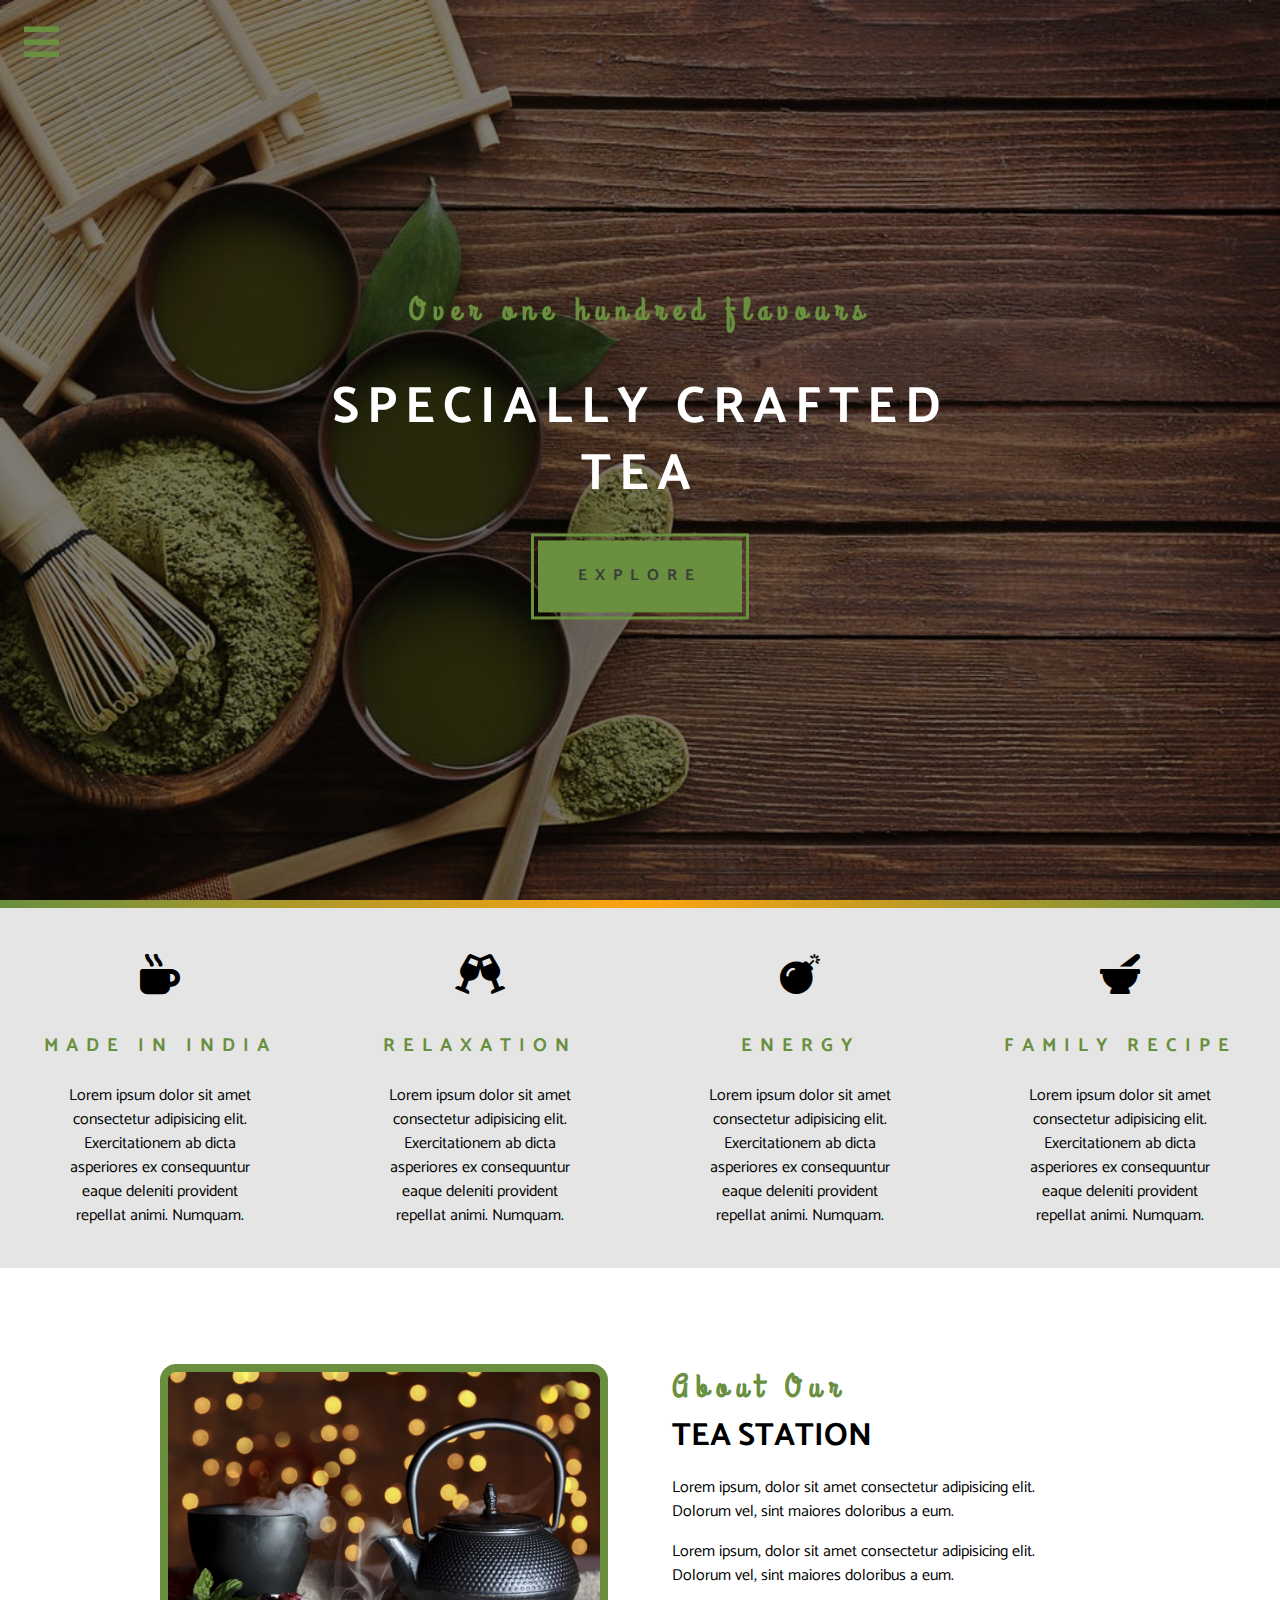
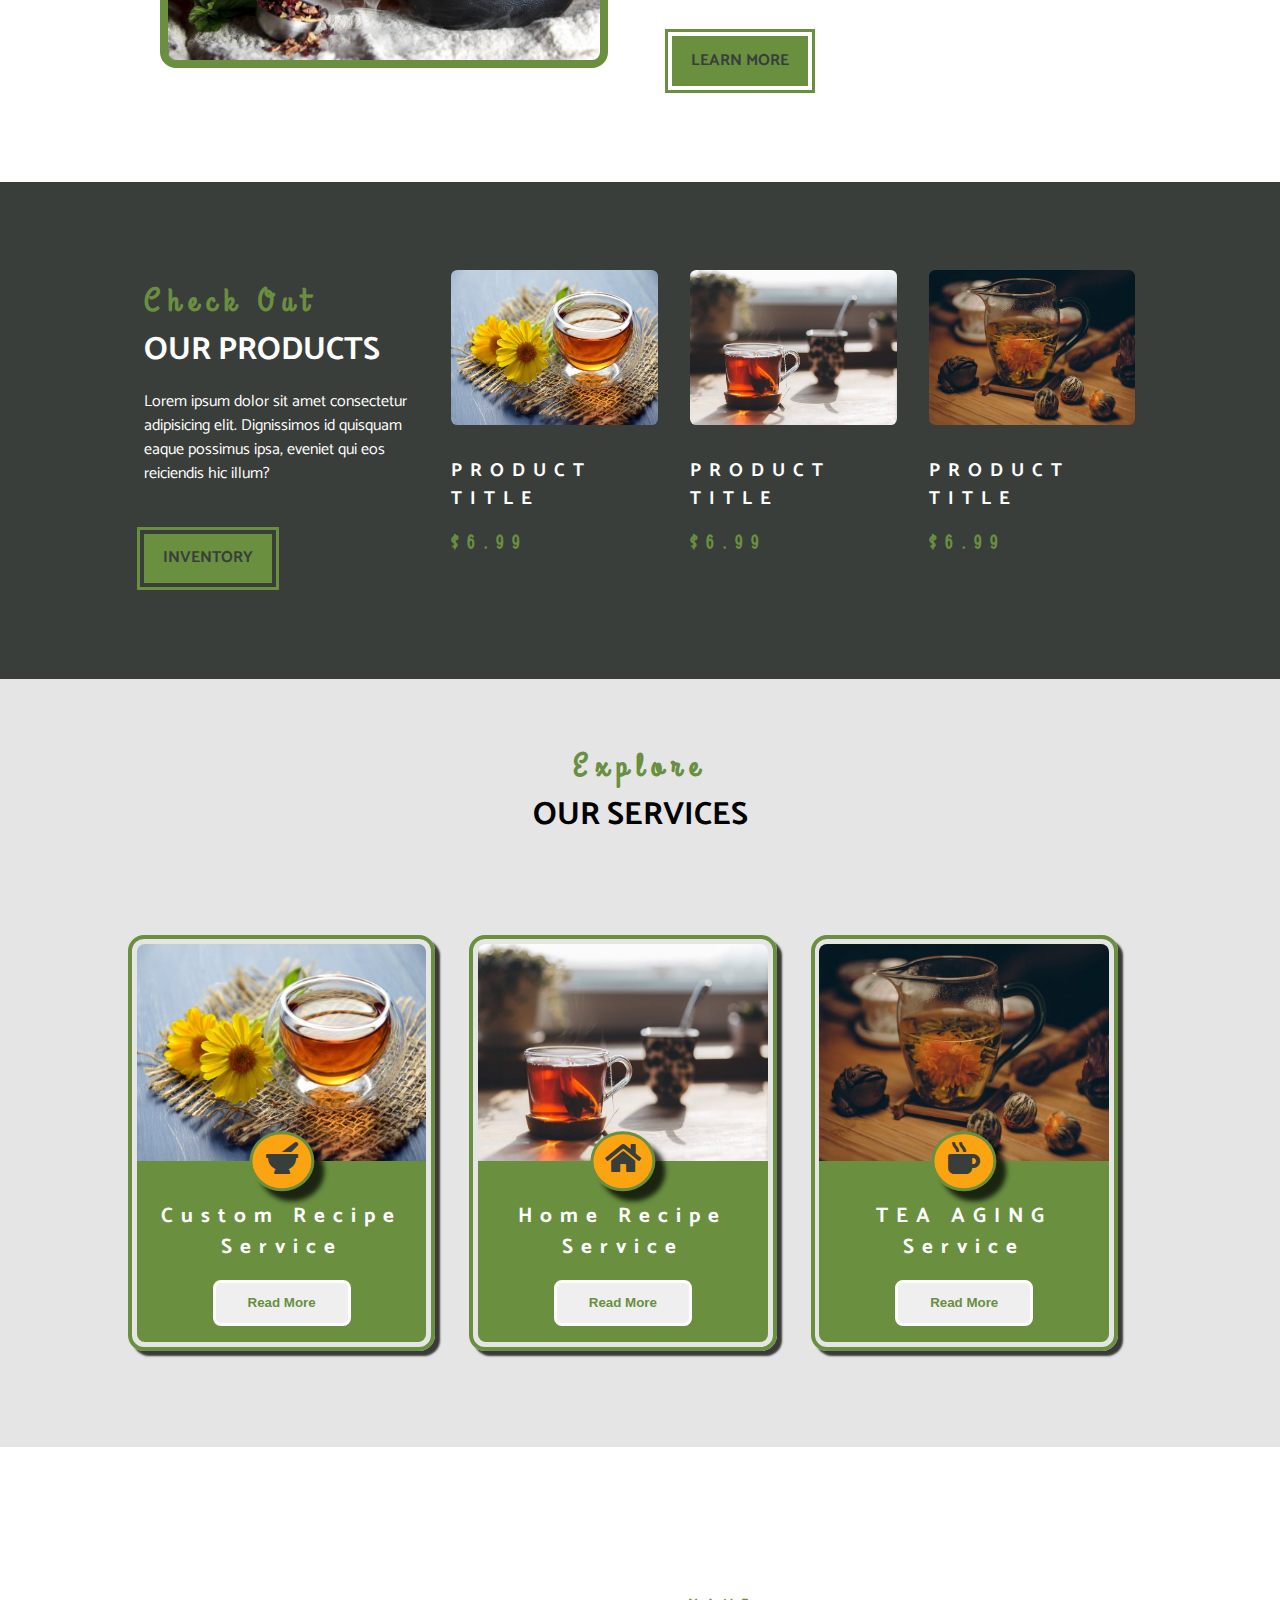
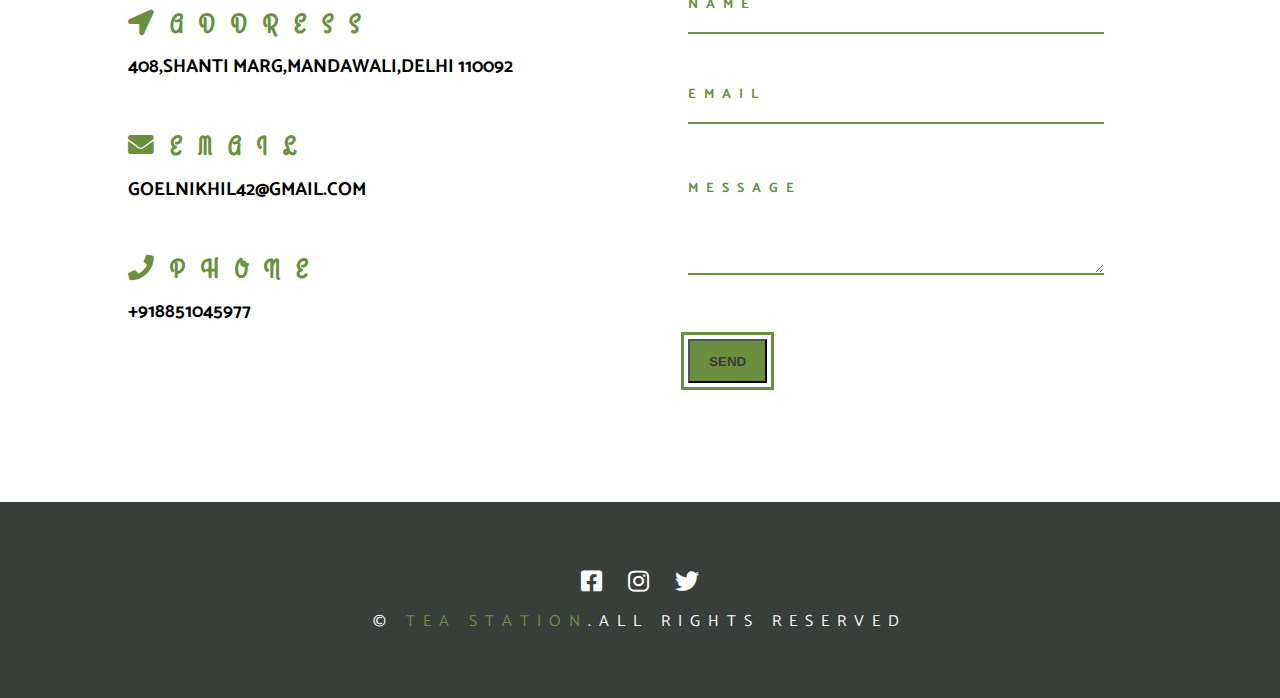
==== HTML/index.html @ 7cb48fd7 "Tea Project" ====
<!DOCTYPE html>
<html lang="en">
  <head>
    <meta charset="UTF-8">
    <meta name="viewport" content="width=device-width, initial-scale=1.0">
    <meta http-equiv="X-UA-Compatible" content="ie=edge">
    <!-- Font-Awesome -->
    <link rel="stylesheet" href="../fontawesome-free-5.12.0-web/css/all.css">
    <!-- Google Font -->
    <link rel="stylesheet" href="../CSS/style.css">
    <title>Document</title>
  </head>
  <body>
    <!-- nav bar -->
    <nav class="navbar" id="navbar">
      <div class="navbar-header">
        <span class="nav-close" id="nav-close"><i class="fas fa-times"></i></span>
      </div>
      <ul class="nav-items">
        <li><a href="index.html" class="nav-link">Home</a></li>
        <li><a href="skills.html" class="nav-link">skills</a></li>
        <li><a href="about.html" class="nav-link">about</a></li>
        <li><a href="products.html" class="nav-link">products</a></li>
      </ul>
    </nav>
    <!-- End OF Navbar -->
    <!-- nav button -->
    <span class="nav-btn" id="nav-btn">
      <i class="fas fa-bars"></i>
    </span>
    <!-- Header -->
    <header class="header">
      <div class="banner">
        <h3 class="banner-subtitle">Over one hundred flavours</h3>
        <h1 class="banner-title">specially crafted tea</h1>
        <a href="skills.html" class="banner-btn">Explore</a>
      </div>
    </header>
    <!-- end of header -->
    <!-- Content Divider -->
    <div class="content-divider"></div>
    <!-- End of Content Divider -->
    <!-- Skills Section -->

    <section class="skills clearfix">
      <!-- Single Skill -->
      <article class="skill">
        <span class="skill-icon"><i class="fas fa-mug-hot"></i></span>
        <h3 class="skill-title">
          Made in India
        </h3>
        <p class="skill-text">
          Lorem ipsum dolor sit amet consectetur adipisicing elit.
          Exercitationem ab
          dicta asperiores ex consequuntur eaque deleniti provident repellat
          animi.
          Numquam.
        </p>
      </article>
      <!-- End OF Skill -->
      <!-- Single Skill -->
      <article class="skill">
        <span class="skill-icon"><i class="fas fa-glass-cheers"></i></span>
        <h3 class="skill-title">
          Relaxation
        </h3>
        <p class="skill-text">
          Lorem ipsum dolor sit amet consectetur adipisicing elit.
          Exercitationem ab
          dicta asperiores ex consequuntur eaque
          deleniti provident repellat animi. Numquam.
        </p>
      </article>
      <!-- End OF Skill -->
      <!-- Single Skill -->
      <article class="skill">
        <span class="skill-icon"><i class="fas fa-bomb"></i></span>
        <h3 class="skill-title">
          Energy
        </h3>
        <p class="skill-text">
          Lorem ipsum dolor sit amet consectetur adipisicing elit.
          Exercitationem ab
          dicta asperiores ex consequuntur eaque
          deleniti provident repellat animi. Numquam.
        </p>
      </article>
      <!-- End OF Skill -->
      <!-- Single Skill -->
      <article class="skill">
        <span class="skill-icon"><i class="fas fa-mortar-pestle"></i></span>
        <h3 class="skill-title">
          Family Recipe
        </h3>
        <p class="skill-text">
          Lorem ipsum dolor sit amet consectetur adipisicing elit.
          Exercitationem ab
          dicta asperiores ex consequuntur eaque
          deleniti provident repellat animi. Numquam.
        </p>
      </article>
    </section>
    <!-- End OF Skill -->
    <!-- About -->
    <section class="about">
      <div class="section-center clearfix">
        <!-- First Column -->
        <article class="about-img">
          <div class="about-img-container">
            <img src="../Images/about-bcg.jpeg" alt="about image"
              class="about-picture">
          </div>
        </article>
        <!-- Second Column -->
        <article>
          <div class="about-info">
            <!-- section title -->
            <h3 class="section-subtitle">about our</h3>
            <h2 class="section-title">tea station</h2>

            <!-- end of section title -->
            <p class="about-text">Lorem ipsum, dolor sit amet consectetur
              adipisicing
              elit. Dolorum vel,
              sint maiores doloribus a eum.</p>
            <p class="about-text">Lorem ipsum, dolor sit amet consectetur
              adipisicing
              elit. Dolorum vel,
              sint maiores doloribus a eum.</p>
            <a href="about.html" class="main-btn">Learn more</a>
          </div>
        </article>
      </div>
    </section>
    <!-- End OF About -->
    <!-- Products  -->
    <section class="products">
      <div class="section-center clearfix">
        <article class="product-info clearfix">
          <!-- section title -->
          <div>
            <h3 class="section-subtitle">check out</h3>
            <h2 class="section-title text-white">our products</h2>
          </div>
          <!-- end of section title -->
          <p class="product-text text-white">
            Lorem ipsum dolor sit amet consectetur adipisicing elit.
            Dignissimos id quisquam eaque possimus ipsa, eveniet qui
            eos reiciendis hic illum?
          </p>
          <a href="products.html" class="main-btn">inventory</a>
        </article>
        <!-- Products Inventory -->
        <article class="product-inventory clearfix">
          <!-- single product -->
          <article class="product">
            <img src="../Images/product-1.jpeg" alt="product"
              class="product-img">
            <h3 class="product-title">product title</h3>
            <h3 class="product-price">
              $6.99
            </h3>
          </article>
          <!--End OF  single product -->
          <!-- single product -->
          <article class="product">
            <img src="../Images/product-2.jpeg" alt="product"
              class="product-img">
            <h3 class="product-title">product title</h3>
            <h3 class="product-price">
              $6.99
            </h3>
          </article>
          <!--End OF  single product -->
          <!-- single product -->
          <article class="product">
            <img src="../Images/product-3.jpeg" alt="product"
              class="product-img">
            <h3 class="product-title">product title</h3>
            <h3 class="product-price">
              $6.99
            </h3>
          </article>
          <!--End OF  single product -->
        </article>
      </div>
      <!--  -->
    </section>
    <!--End Of Products  -->
    <!-- Services -->
    <section class="services">
      <!-- section title -->
      <div class="services-title text-center">
        <h3 class="section-subtitle">Explore</h3>
        <h2 class="section-title">our services</h2>
      </div>
      <div class="section-center clearfix">
        <!-- single Card -->
        <article class="service-card">
          <!-- image container -->
          <div class="service-img-container">
            <!-- img -->
            <img src="../Images/product-1.jpeg"class="service-img" alt="single
              service">
            <!-- service icon -->
            <span class="service-icon"><i class="fas fa-mortar-pestle fa-fw"></i></span> 
          </div>
          <!-- service info --> 
          <div class="service-info">
            <h4>custom recipe</h4>
            <h4>service</h4>
            <button type="button" class="service-btn">
              read more
            </button>
          </div>
          <!-- service info -->
        </article>
        <!-- End Of single Card -->
        <!-- single Card -->
        <article class="service-card">
          <!-- image container -->
          <div class="service-img-container">
            <!-- img -->
            <img src="../Images/product-2.jpeg" class="service-img" alt="single
                      service">
            <!-- service icon -->
            <span class="service-icon"><i class="fas fa-home fa-fw"></i></span>
          </div>
          <!-- service info -->
          <div class="service-info">
            <h4>home recipe</h4>
            <h4>service</h4>
            <button type="button" class="service-btn">
              read more
            </button>
          </div>
          <!-- service info -->
        </article>
        <!-- End Of single Card -->
        <!-- single Card -->
        <article class="service-card">
          <!-- image container -->
          <div class="service-img-container">
            <!-- img -->
            <img src="../Images/product-3.jpeg" class="service-img" alt="single
                      service">
            <!-- service icon -->
            <span class="service-icon"><i class="fas fa-mug-hot fa-fw"></i></span>
          </div>
          <!-- service info -->
          <div class="service-info">
            <h4>TEA aGING</h4>
            <h4>service</h4>
            <button type="button" class="service-btn">
              read more
            </button>
          </div>
          <!-- service info -->
        </article>
        <!-- End Of single Card -->
      </div>
      <!-- end of section title -->
    </section>
    <!-- End Of Services -->
    <!-- Contact -->
    <section class="contact">
      <div class="section-center clearfix">
        <!-- contact info -->
        <article class="contact-info">
          <!-- contact item -->
          <div class="contact-item">
            <h3 class="contact-title"><span class="contact-icon"><i class="fas
                  fa-location-arrow"></i></span>Address</h3>
            <h3 class="contact-text">
              408,Shanti Marg,Mandawali,Delhi 110092
            </h3>
          </div>
          <!-- end of contact item -->
          <!-- contact item -->
          <div class="contact-item">
            <h3 class="contact-title"><span class="contact-icon"><i class="fas
                  fa-envelope"></i></span>email</h3>
            <h3 class="contact-text">
              goelnikhil42@gmail.com
            </h3>
          </div>
          <!-- end of contact item -->
          <!-- contact item -->
          <div class="contact-item">
            <h3 class="contact-title"><span class="contact-icon"><i class="fas
                  fa-phone"></i></span>phone</h3>
            <h3 class="contact-text">
              +918851045977
            </h3>
          </div>
          <!-- end of contact item -->

        </article>

        <!-- contact info -->
        <!-- contact form -->
        <article class="contact-form">
          <form action="https://formspree.io/xayonrwv" method="POST"
            class="form-group">
            <!-- field -->

            <input type="text" name="name" placeholder="Name" id="name"
              class="form-control">
            <!-- end field -->
            <!-- field -->

            <input type="email" name="email" placeholder="Email" id="email"
              class="form-control">
            <!-- end field -->
            <!-- field -->

            <textarea class="form-control" name="Message" rows="5"
              placeholder="message"></textarea>
            <!-- end field -->
            <button type="submit" class="main-btn">Send</button>

          </form>
        </article>
        <!-- end of contact form -->
      </div>

    </section>
    <!-- End OF Contact -->
    <!-- Footer -->
    <footer class="footer">
      <div class="section-center clearfix">
        <div class="social-icons">
          <!-- social-icon -->
          <a href="#" class="social-icon"><i class="fab fa-facebook-square"></i></a>
          <!-- end of social icon -->
          <!-- social-icon -->
          <a href="#" class="social-icon"><i class="fab fa-instagram"></i></a>
          <!-- end of social icon -->
          <!-- social-icon -->
          <a href="#" class="social-icon"><i class="fab fa-twitter"></i></a>
          <!-- end of social icon -->
        </div>
        <p class="footer-text">
          &copy; <span class="text-primary">tea station</span>.all rights
          reserved
        </p>
      </div>
    </footer>
    <!--End of Footer -->
    <script src="app.js"></script>
  </body>
</html>
---- CSS/style.css ----
@import url("https://fonts.googleapis.com/css?family=Catamaran:400,700|Grand+Hotel&display=swap");
* {
  margin: 0;
  padding: 0;
  box-sizing: border-box;
}

:root {
  --fonttwo: "Grand Hotel", cursive;
  --primarycolor: #698f3f;
  --secondarycolor: #fca311;
  --maindark: #3a3e3b;
  --mainwhite: #fff;
  --maingrey: #e5e5e5;
  --maintransition: all 0.3s ease-in-out;
  --letterspacing: 0.5rem;
  --margin: 2rem;
}

body {
  font-family: "Catamaran", sans-serif;
  line-height: 1.5;
}

/* helper/utility classes */

.text-center {
  text-align: center;
}

/* Clearfix */

.clearfix::after, .clearfix::before {
  content: "";
  clear: both;
  display: table;
}

/* globals */

.section-center {
  padding: 4rem 0;
  width: 80vw;
  max-width: 1167px;
  margin: 0 auto;
}

.section-subtitle {
  font-size: 2rem;
  font-family: var(--fonttwo);
  letter-spacing: var(--letterspacing);
  color: var(--primarycolor);
  text-transform: capitalize;
}

.section-title {
  text-transform: uppercase;
  font-size: 2rem;
}

/* navbar */

.navbar {
  position: fixed;
  top: 0;
  left: 0;
  right: 0;
  bottom: 0;
  z-index: 2;
  background-color: var(--maingrey);
  padding-top: 1rem;
  padding-left: 2rem;
  transition: var(--maintransition);
  /* transform */
  transform: translateX(-100%);
}

.showNav {
  transform: translateX(0);
}

.nav-close {
  font-size: 2rem;
  cursor: pointer;
}

.nav-items {
  list-style-type: none;
}

.nav-link {
  color: var(--primarycolor);
  font-size: 2rem;
  display: block;
  transition: var(--maintransition);
  text-transform: uppercase;
}

.nav-link:hover {
  color: var(--maindark);
  padding-left: 0.5rem;
}

@media screen and (min-width:768px) {
  .navbar {
    width: 30vw;
    max-width: 20rem;
  }
}

/* navbar */

/* navbar end */

/* nav-button */

.nav-btn {
  position: fixed;
  z-index: 1;
  font-size: 2.5rem;
  color: var(--primarycolor);
  margin: 1rem 1.5rem;
  animation: bounce 2s ease-in-out infinite;
  cursor: pointer;
}

@keyframes bounce {
  0% {
    transform: scale(1);
  }
  50% {
    transform: scale(1.5);
  }
  100% {
    transform: scale(1);
  }
}

/* end Of nav-button */

a {
  text-decoration: none;
}

.text-align {
  text-align: center;
}

.text-white {
  color: var(--mainwhite);
}

.text-primary {
  color: var(--primarycolor);
}

/* header */

.header {
  min-height: 100vh;
  background: linear-gradient(rgba(0, 0, 0, 0.5), rgba(0, 0, 0, 0.5)), url("../Images/main-bcg.jpeg") center/cover no-repeat fixed;
  position: relative;
}

.banner {
  position: absolute;
  top: 50%;
  left: 50%;
  text-align: center;
  transform: translate(-50%, -50%);
  letter-spacing: var(--letterspacing);
}

.banner-subtitle {
  font-size: 2rem;
  font-family: var(--fonttwo);
  color: var(--primarycolor);
  animation: slidefromright 4s ease-in-out 1;
}

.banner-title {
  font-size: 3.2rem;
  text-transform: uppercase;
  color: var(--mainwhite);
  margin-top: 2.5rem;
  line-height: 1.3;
  /* animation */
  animation: slidefromleft 5s ease-in-out 1;
}

.main-btn, .banner-btn {
  display: inline-block;
  text-transform: uppercase;
  background-color: var(--primarycolor);
  color: var(--maindark);
  padding: 0.8rem 1.2rem;
  font-weight: bolder;
  outline: 0.2rem solid var(--primarycolor);
  outline-offset: 4px;
  cursor: pointer;
  margin-top: 2rem;
  transition: var(--maintransition);
}

.main-btn:hover, .banner-btn:hover {
  color: var(--mainwhite);
  opacity: 0.7;
}

.banner-btn {
  padding: 1.5rem 2.5rem;
  animation: show 5s ease-in-out 1;
}

/* end of header */

/* animation */

@keyframes show {
  0% {
    transform: scale(2);
    opacity: 0;
  }
  100% {
    transform: scale(1);
    opacity: 1;
  }
}

@keyframes slidefromright {
  0% {
    transform: translateX(1000px);
  }
  50% {
    transform: translateX(-200px);
  }
  75% {
    transform: translateX(50px);
  }
  100% {
    transform: translateX(0px);
  }
}

@keyframes slidefromleft {
  0% {
    transform: translateX(-1000px);
  }
  50% {
    transform: translateX(200px);
  }
  75% {
    transform: translateX(-50px);
  }
  100% {
    transform: translateX(0px);
  }
}

/* end of animation */

/* content divider */

.content-divider {
  height: 0.5rem;
  background: linear-gradient( to left, var(--primarycolor), var(--secondarycolor), var(--primarycolor));
}

/* end of content divider */

/* Skills */

.skills {
  background: var(--maingrey);
}

.skill {
  padding: 2.5rem 0;
  text-align: center;
  transition: var(--maintransition);
}

.skill-icon {
  font-size: 2.5rem;
  display: inline-block;
  margin-bottom: 1.5rem;
  transition: var(--maintransition);
}

.skill-title {
  letter-spacing: var(--letterspacing);
  text-transform: uppercase;
  color: var(--primarycolor);
  transition: var(--maintransition);
  margin-bottom: 1.5rem;
}

.skill-text {
  text-align: center;
  max-width: 13rem;
  margin: 0 auto;
}

.skill:hover {
  background: var(--primarycolor);
}

.skill:hover .skill-title {
  color: var(--mainwhite);
}

.skill:hover .skill-icon {
  transform: translateY(-5px);
}

@media Screen and (min-width: 576px) {
  .skill {
    float: left;
    width: 50%;
  }
}

@media Screen and (min-width: 1200px) {
  .skill {
    width: 25%;
  }
}

/* End Of Skills */

/* About */

.section-center {
  padding: 4rem 0;
  width: 80vw;
  max-width: 1167px;
  margin: 0 auto;
}

.about-img, .about-info {
  padding: 2rem 0;
}

.about-img-container {
  background: var(--primarycolor);
  border: 0.5rem solid var(--primarycolor);
  border-radius: 1rem;
  /* overflow */
  overflow: hidden;
}

.about-picture {
  width: 100%;
  display: block;
  transition: var(--maintransition);
}

.about-img-container:hover .about-picture {
  opacity: 0.5;
  transform: scale(1.2);
}

.about-text {
  margin: 1rem 0;
  max-width: 26rem;
}

@media Screen and (min-width: 992px) {
  .about-img, .about-info {
    float: left;
    width: 50%;
    padding: 2rem;
  }
}

/* End About */

/* Products */

.products {
  background: var(--maindark);
}

.products-info, .products-inventory {
  padding: 2rem 0;
}

.product-text {
  margin: 1rem 0;
  max-width: 26rem;
}

.product-img {
  width: 100%;
  display: block;
  border-radius: 0.4rem;
  margin-bottom: 2rem;
}

.product {
  padding: 2rem 0;
}

.product-title {
  color: var(--mainwhite);
  text-transform: uppercase;
  letter-spacing: var(--letterspacing);
  margin-bottom: 1rem;
}

.product-price {
  color: var(--primarycolor);
  letter-spacing: var(--letterspacing);
  font-family: var(--fonttwo);
}

@media Screen and (min-width: 768px) {
  .product {
    float: left;
    width: 50%;
    padding: 2rem 1rem;
  }
  .product-info {
    padding: 2rem 1rem;
  }
}

@media Screen and (min-width: 992px) {
  .product {
    float: left;
    width: 33.3%;
    padding: 2rem 1rem;
  }
  .product-info {
    padding: 2rem 1rem;
  }
}

@media Screen and (min-width: 1200px) {
  .product-inventory {
    float: left;
    width: 70%;
  }
  .product-info {
    float: left;
    width: 30%;
  }
  .product {
    padding: 1.5rem 1rem 0 1rem;
  }
}

/* End Of Products */

/* service Card */

.services {
  background: var(--maingrey)
}

.service-img {
  width: 100%;
  display: block;
  border-top-left-radius: 0.5rem;
  border-top-right-radius: 0.5rem;
}

.services-title {
  padding-top: 4rem;
}

.service-card {
  border: 0.3rem solid var(--primarycolor);
  border-radius: 1rem;
  padding: 0.3rem;
  margin: 2rem 0;
  /* box shadow styling */
  transition: var(--maintransition);
  -webkit-box-shadow: 5px 5px 2px 0px rgba(0, 0, 0, 0.75);
  -moz-box-shadow: 5px 5px 2px 0px rgba(0, 0, 0, 0.75);
  box-shadow: 5px 5px 2px 0px rgba(0, 0, 0, 0.75);
}

.service-card:hover {
  -webkit-box-shadow: 10px 10px 5px 0px rgba(0, 0, 0, 0.75);
  -moz-box-shadow: 10px 10px 5px 0px rgba(0, 0, 0, 0.75);
  box-shadow: 10px 10px 5px 0px rgba(0, 0, 0, 0.75);
}

.service-info {
  background: var(--primarycolor);
  border-bottom-left-radius: 0.5rem;
  border-bottom-right-radius: 0.5rem;
  text-align: center;
  font-size: 1.3rem;
  letter-spacing: var(--letterspacing);
  color: var(--mainwhite);
  text-transform: capitalize;
  padding: 2.5rem 0 1rem 0;
}

.service-btn {
  display: inline-block;
  text-transform: capitalize;
  color: var(--primarycolor);
  padding: 0.8rem 2rem;
  border: 0.2rem solid var(--mainwhite);
  border-radius: 0.5rem;
  transition: var(--maintransition);
  font-weight: bold;
  cursor: pointer;
  margin-top: 1rem;
}

.service-btn:hover {
  background: transparent;
  color: var(--mainwhite);
}

@media screen and (min-width:768px) {
  .service-card {
    float: left;
    width: 45%;
    /* 100% 90% */
    margin-right: 5%;
  }
}

@media screen and (min-width:992px) {
  .service-card {
    float: left;
    width: 30%;
    /* 100% -90% left 9.9% for the margin */
    margin-right: 3.3333%;
  }
}

.service-img-container {
  position: relative;
}

.service-icon {
  position: absolute;
  bottom: 0;
  left: 50%;
  font-size: 2rem;
  background: var(--secondarycolor);
  padding: 0.2rem 0.6rem;
  border-radius: 50%;
  border: 0.2rem solid var(--primarycolor);
  color: var(--maindark);
  transform: translate(-50%, 50%);
  /* box -shadow */
  -webkit-box-shadow: 10px 10px 5px 0px rgba(0, 0, 0, 0.75);
  -moz-box-shadow: 10px 10px 5px 0px rgba(0, 0, 0, 0.75);
  box-shadow: 10px 10px 5px 0px rgba(0, 0, 0, 0.75);
}

/* service Card */

/* contact */

.contact {
  padding-top: 2rem;
}

.contact-item {
  margin-bottom: 3rem;
}

.contact-title {
  color: var(--primarycolor);
  font-family: var(--fonttwo);
  text-transform: uppercase;
  letter-spacing: calc(var(--letterspacing) * 2);
  font-size: 1.6rem;
  margin-bottom: 0.5rem;
}

.contact-text {
  text-transform: uppercase;
}

.form-control {
  display: block;
  width: 100%;
  border: none;
  border-bottom: 2px solid var(--primarycolor);
  outline: none;
  padding: 1.3rem 0;
  margin: 2rem 0;
  font-size: 0.85rem;
  font-weight: bold;
}

.form-control::placeholder {
  color: var(--primarycolor);
  text-transform: uppercase;
  letter-spacing: var(--letterspacing);
  font-family: "Catamaran", sans-serif;
}

@media screen and (min-width: 992px) {
  .contact-info, .contact-form {
    float: left;
    width: 50%;
    padding: 0 3rem;
  }
  .contact-info {
    padding: 4rem 0;
  }
}

/* End of contact */

/* footer */

.footer {
  background: var(--maindark);
  text-align: center;
}

.social-icons {
  text-align: center;
  margin-bottom: 0.5rem;
}

.social-icon {
  color: var(--mainwhite);
  padding: 0 0.7rem;
  font-size: 1.5rem;
  transition: var(--maintransition);
}

.footer-text {
  text-align: center;
  letter-spacing: var(--letterspacing);
  text-transform: uppercase;
  color: var(--mainwhite);
}

.social-icon:hover {
  color: var(--primarycolor);
}

/*end  footer */
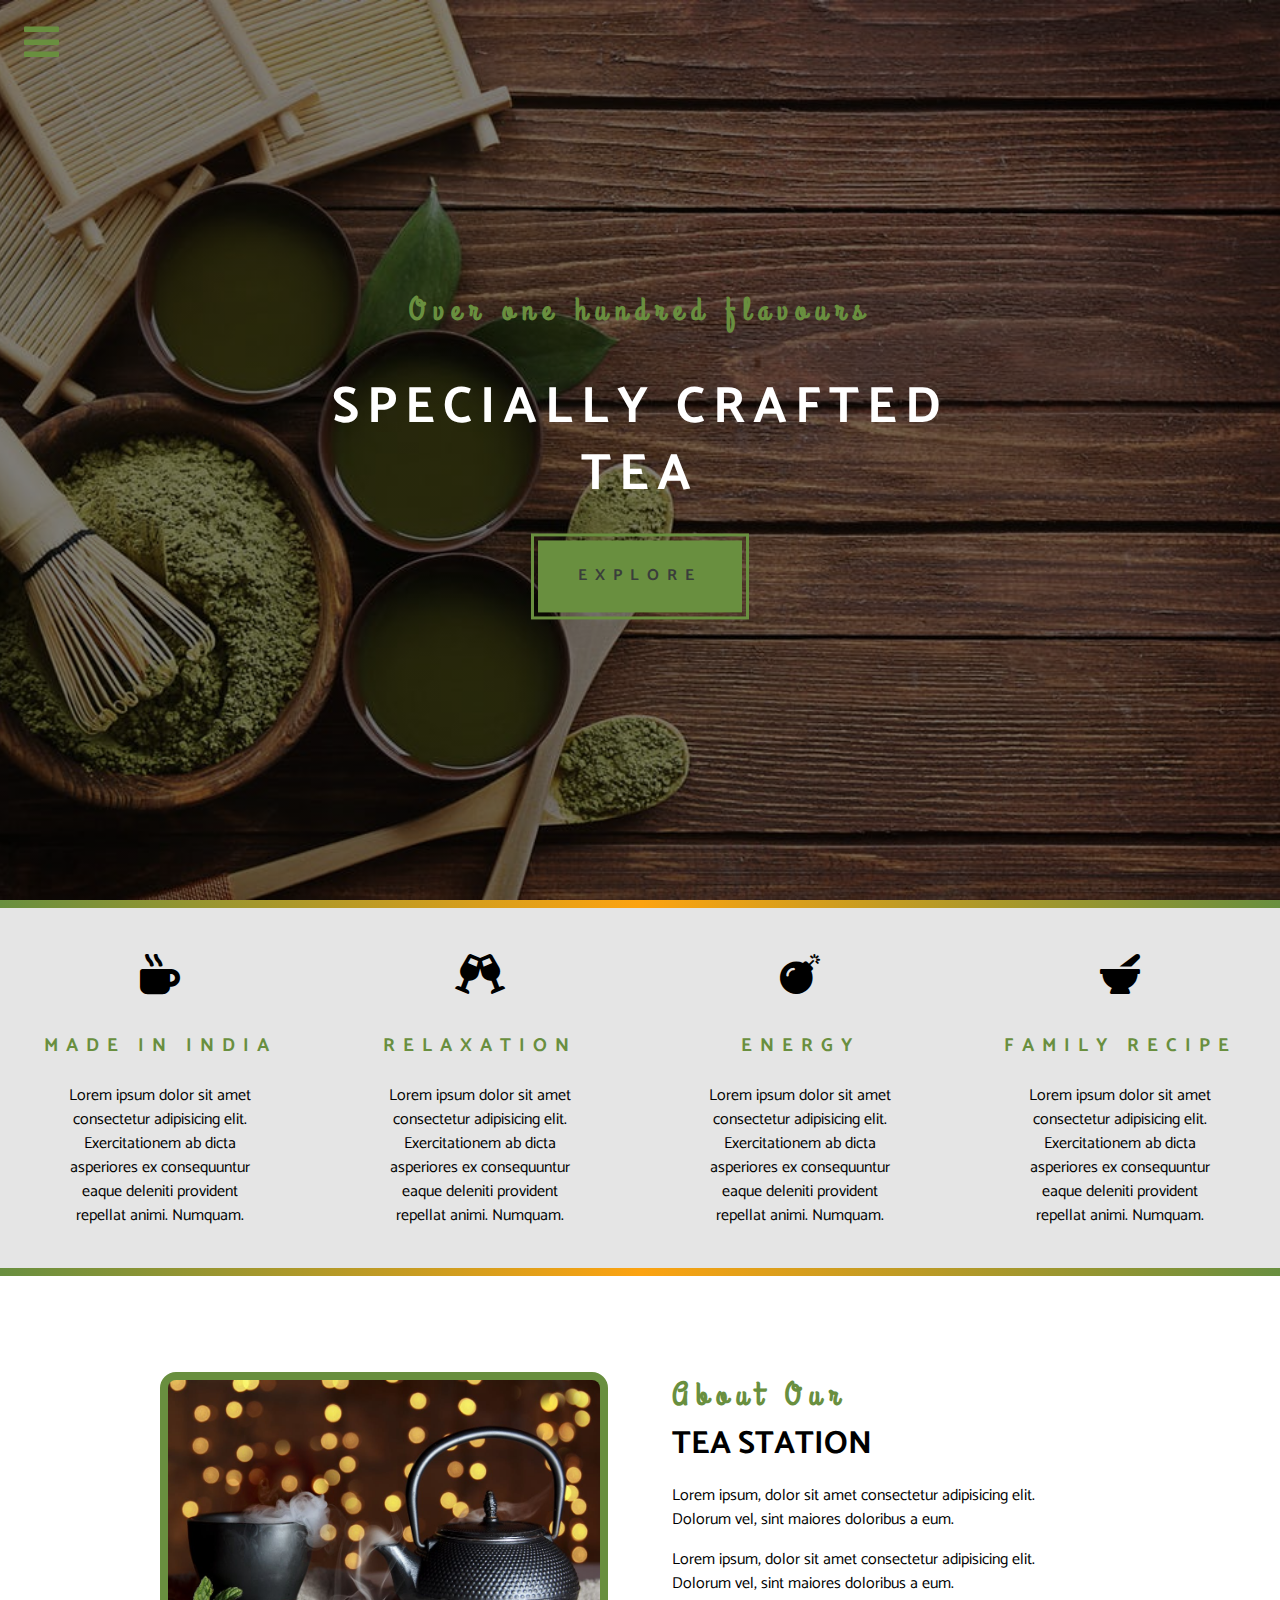
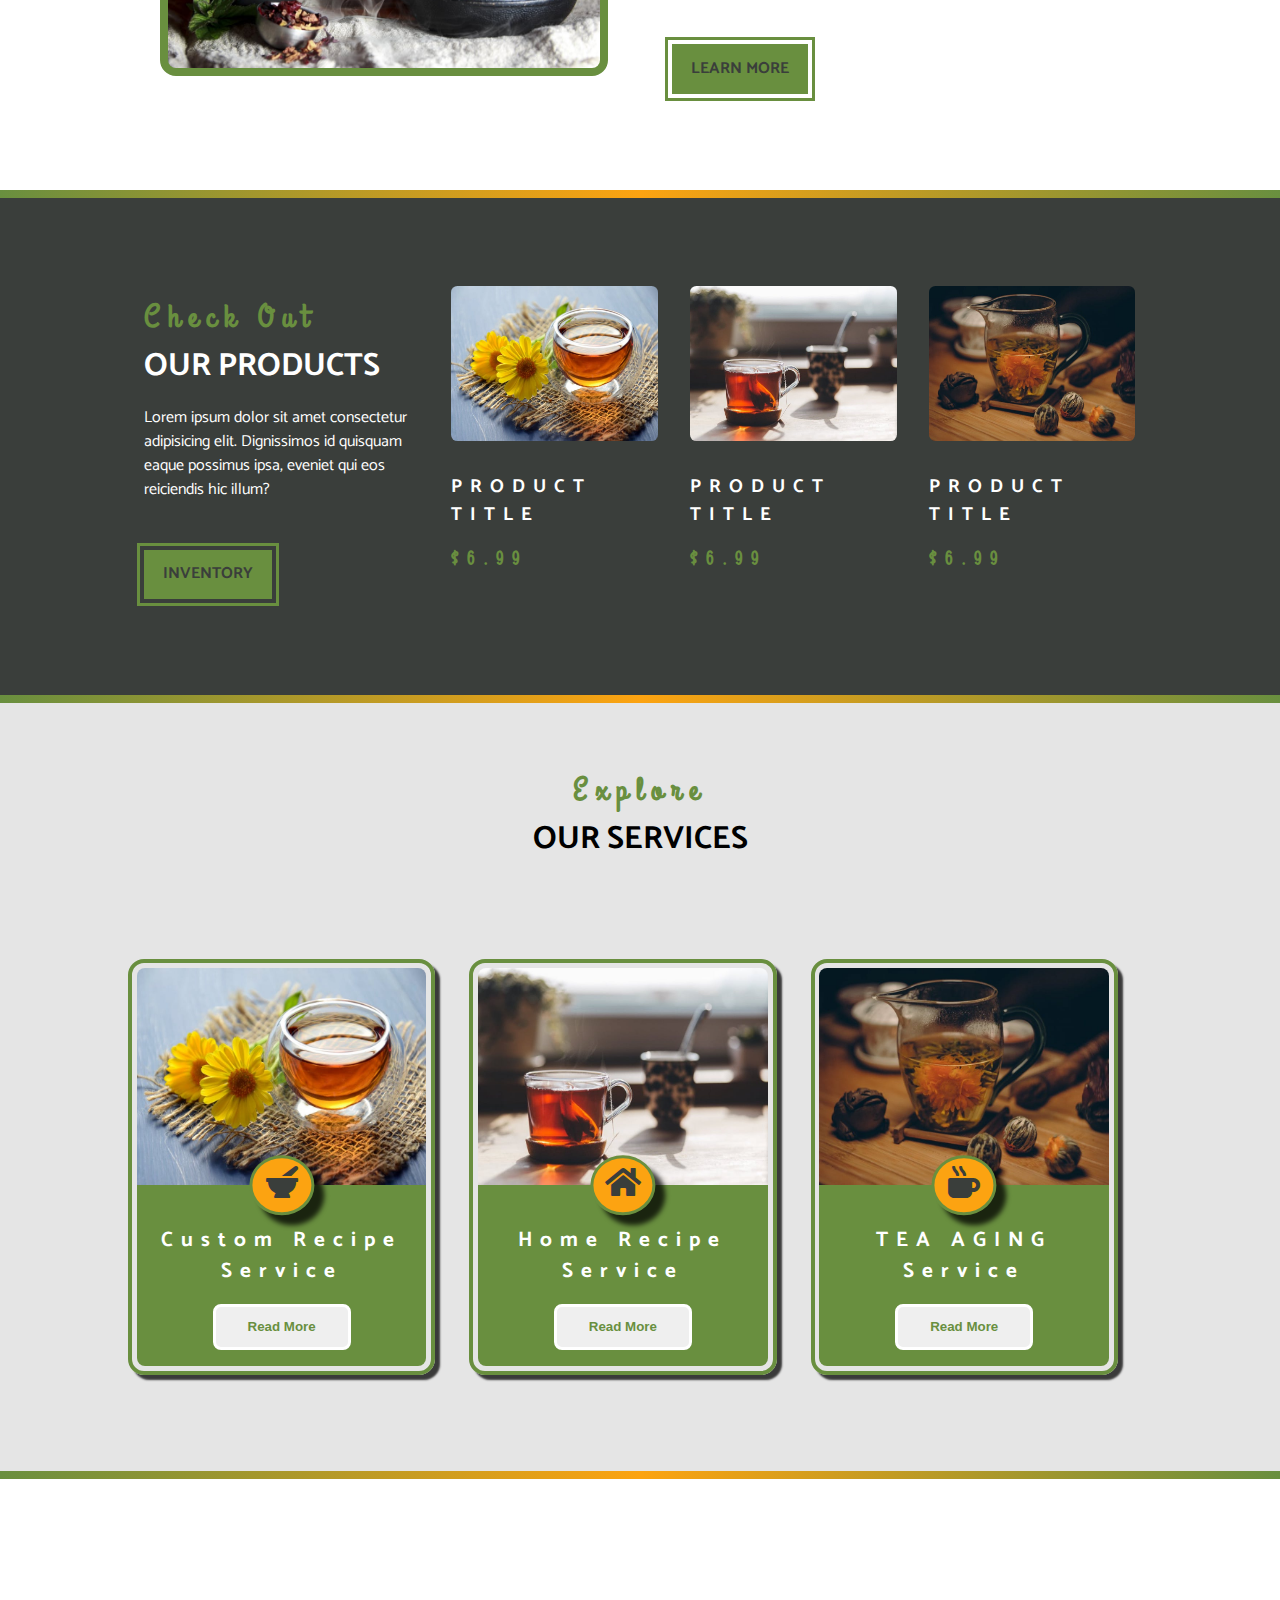
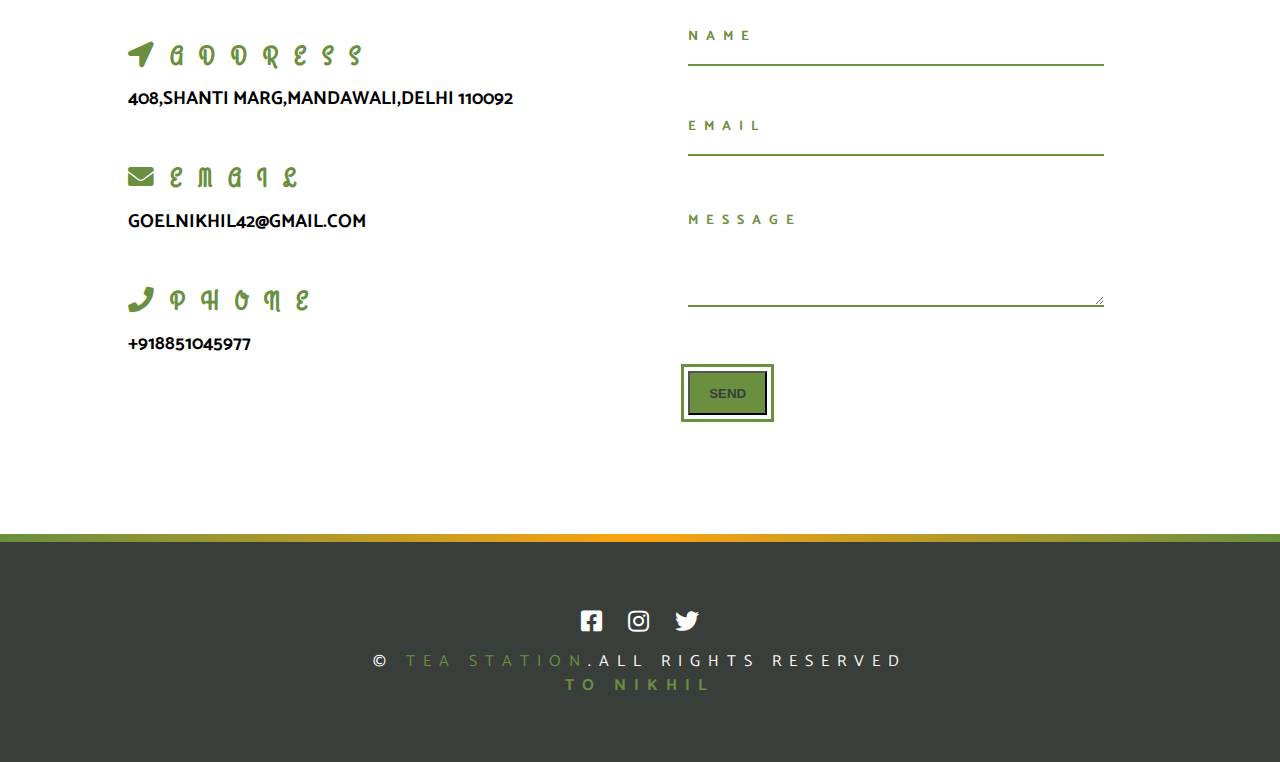
==== commit bfac3dc1: "changed title" ====
--- a/HTML/index.html
+++ b/HTML/index.html
@@ -1,26 +1,28 @@
 <!DOCTYPE html>
 <html lang="en">
   <head>
-    <meta charset="UTF-8">
-    <meta name="viewport" content="width=device-width, initial-scale=1.0">
-    <meta http-equiv="X-UA-Compatible" content="ie=edge">
+    <meta charset="UTF-8" />
+    <meta name="viewport" content="width=device-width, initial-scale=1.0" />
+    <meta http-equiv="X-UA-Compatible" content="ie=edge" />
     <!-- Font-Awesome -->
-    <link rel="stylesheet" href="../fontawesome-free-5.12.0-web/css/all.css">
+    <link rel="stylesheet" href="../fontawesome-free-5.12.0-web/css/all.css" />
     <!-- Google Font -->
-    <link rel="stylesheet" href="../CSS/style.css">
-    <title>Document</title>
+    <link rel="stylesheet" href="../CSS/style.css" />
+    <title>Tea Project</title>
   </head>
   <body>
     <!-- nav bar -->
     <nav class="navbar" id="navbar">
       <div class="navbar-header">
-        <span class="nav-close" id="nav-close"><i class="fas fa-times"></i></span>
+        <span class="nav-close" id="nav-close"
+          ><i class="fas fa-times"></i
+        ></span>
       </div>
       <ul class="nav-items">
-        <li><a href="index.html" class="nav-link">Home</a></li>
-        <li><a href="skills.html" class="nav-link">skills</a></li>
-        <li><a href="about.html" class="nav-link">about</a></li>
-        <li><a href="products.html" class="nav-link">products</a></li>
+        <li><a href="../HTML/index.html" class="nav-link">Home</a></li>
+        <li><a href="../HTML/skills.html" class="nav-link">skills</a></li>
+        <li><a href="../HTML/about.html" class="nav-link">about</a></li>
+        <li><a href="../HTML/products.html" class="nav-link">products</a></li>
       </ul>
     </nav>
     <!-- End OF Navbar -->
@@ -30,10 +32,11 @@
     </span>
     <!-- Header -->
     <header class="header">
+      <!-- G:\Html Resources\My Projects\Tea Project\index.html -->
       <div class="banner">
         <h3 class="banner-subtitle">Over one hundred flavours</h3>
         <h1 class="banner-title">specially crafted tea</h1>
-        <a href="skills.html" class="banner-btn">Explore</a>
+        <a href="../HTML/skills.html" class="banner-btn">Explore</a>
       </div>
     </header>
     <!-- end of header -->
@@ -51,10 +54,8 @@
         </h3>
         <p class="skill-text">
           Lorem ipsum dolor sit amet consectetur adipisicing elit.
-          Exercitationem ab
-          dicta asperiores ex consequuntur eaque deleniti provident repellat
-          animi.
-          Numquam.
+          Exercitationem ab dicta asperiores ex consequuntur eaque deleniti
+          provident repellat animi. Numquam.
         </p>
       </article>
       <!-- End OF Skill -->
@@ -66,9 +67,8 @@
         </h3>
         <p class="skill-text">
           Lorem ipsum dolor sit amet consectetur adipisicing elit.
-          Exercitationem ab
-          dicta asperiores ex consequuntur eaque
-          deleniti provident repellat animi. Numquam.
+          Exercitationem ab dicta asperiores ex consequuntur eaque deleniti
+          provident repellat animi. Numquam.
         </p>
       </article>
       <!-- End OF Skill -->
@@ -80,9 +80,8 @@
         </h3>
         <p class="skill-text">
           Lorem ipsum dolor sit amet consectetur adipisicing elit.
-          Exercitationem ab
-          dicta asperiores ex consequuntur eaque
-          deleniti provident repellat animi. Numquam.
+          Exercitationem ab dicta asperiores ex consequuntur eaque deleniti
+          provident repellat animi. Numquam.
         </p>
       </article>
       <!-- End OF Skill -->
@@ -94,21 +93,26 @@
         </h3>
         <p class="skill-text">
           Lorem ipsum dolor sit amet consectetur adipisicing elit.
-          Exercitationem ab
-          dicta asperiores ex consequuntur eaque
-          deleniti provident repellat animi. Numquam.
+          Exercitationem ab dicta asperiores ex consequuntur eaque deleniti
+          provident repellat animi. Numquam.
         </p>
       </article>
     </section>
     <!-- End OF Skill -->
+    <!-- Content Divider -->
+    <div class="content-divider"></div>
+    <!-- End of Content Divider -->
     <!-- About -->
     <section class="about">
       <div class="section-center clearfix">
         <!-- First Column -->
         <article class="about-img">
           <div class="about-img-container">
-            <img src="../Images/about-bcg.jpeg" alt="about image"
-              class="about-picture">
+            <img
+              src="../Images/about-bcg.jpeg"
+              alt="about image"
+              class="about-picture"
+            />
           </div>
         </article>
         <!-- Second Column -->
@@ -119,20 +123,23 @@
             <h2 class="section-title">tea station</h2>
 
             <!-- end of section title -->
-            <p class="about-text">Lorem ipsum, dolor sit amet consectetur
-              adipisicing
-              elit. Dolorum vel,
-              sint maiores doloribus a eum.</p>
-            <p class="about-text">Lorem ipsum, dolor sit amet consectetur
-              adipisicing
-              elit. Dolorum vel,
-              sint maiores doloribus a eum.</p>
-            <a href="about.html" class="main-btn">Learn more</a>
+            <p class="about-text">
+              Lorem ipsum, dolor sit amet consectetur adipisicing elit. Dolorum
+              vel, sint maiores doloribus a eum.
+            </p>
+            <p class="about-text">
+              Lorem ipsum, dolor sit amet consectetur adipisicing elit. Dolorum
+              vel, sint maiores doloribus a eum.
+            </p>
+            <a href="../HTML/about.html" class="main-btn">Learn more</a>
           </div>
         </article>
       </div>
     </section>
     <!-- End OF About -->
+    <!-- Content Divider -->
+    <div class="content-divider"></div>
+    <!-- End of Content Divider -->
     <!-- Products  -->
     <section class="products">
       <div class="section-center clearfix">
@@ -144,18 +151,21 @@
           </div>
           <!-- end of section title -->
           <p class="product-text text-white">
-            Lorem ipsum dolor sit amet consectetur adipisicing elit.
-            Dignissimos id quisquam eaque possimus ipsa, eveniet qui
-            eos reiciendis hic illum?
+            Lorem ipsum dolor sit amet consectetur adipisicing elit. Dignissimos
+            id quisquam eaque possimus ipsa, eveniet qui eos reiciendis hic
+            illum?
           </p>
-          <a href="products.html" class="main-btn">inventory</a>
+          <a href="../HTML/products.html" class="main-btn">inventory</a>
         </article>
         <!-- Products Inventory -->
         <article class="product-inventory clearfix">
           <!-- single product -->
           <article class="product">
-            <img src="../Images/product-1.jpeg" alt="product"
-              class="product-img">
+            <img
+              src="../Images/product-1.jpeg"
+              alt="product"
+              class="product-img"
+            />
             <h3 class="product-title">product title</h3>
             <h3 class="product-price">
               $6.99
@@ -164,8 +174,11 @@
           <!--End OF  single product -->
           <!-- single product -->
           <article class="product">
-            <img src="../Images/product-2.jpeg" alt="product"
-              class="product-img">
+            <img
+              src="../Images/product-2.jpeg"
+              alt="product"
+              class="product-img"
+            />
             <h3 class="product-title">product title</h3>
             <h3 class="product-price">
               $6.99
@@ -174,8 +187,11 @@
           <!--End OF  single product -->
           <!-- single product -->
           <article class="product">
-            <img src="../Images/product-3.jpeg" alt="product"
-              class="product-img">
+            <img
+              src="../Images/product-3.jpeg"
+              alt="product"
+              class="product-img"
+            />
             <h3 class="product-title">product title</h3>
             <h3 class="product-price">
               $6.99
@@ -187,6 +203,9 @@
       <!--  -->
     </section>
     <!--End Of Products  -->
+    <!-- Content Divider -->
+    <div class="content-divider"></div>
+    <!-- End of Content Divider -->
     <!-- Services -->
     <section class="services">
       <!-- section title -->
@@ -194,18 +213,25 @@
         <h3 class="section-subtitle">Explore</h3>
         <h2 class="section-title">our services</h2>
       </div>
+      <!-- end of section title -->
       <div class="section-center clearfix">
         <!-- single Card -->
         <article class="service-card">
           <!-- image container -->
           <div class="service-img-container">
             <!-- img -->
-            <img src="../Images/product-1.jpeg"class="service-img" alt="single
-              service">
+            <img
+              src="../Images/product-1.jpeg"
+              class="service-img"
+              alt="single
+              service"
+            />
             <!-- service icon -->
-            <span class="service-icon"><i class="fas fa-mortar-pestle fa-fw"></i></span> 
-          </div>
-          <!-- service info --> 
+            <span class="service-icon"
+              ><i class="fas fa-mortar-pestle fa-fw"></i
+            ></span>
+          </div>
+          <!-- service info -->
           <div class="service-info">
             <h4>custom recipe</h4>
             <h4>service</h4>
@@ -221,8 +247,12 @@
           <!-- image container -->
           <div class="service-img-container">
             <!-- img -->
-            <img src="../Images/product-2.jpeg" class="service-img" alt="single
-                      service">
+            <img
+              src="../Images/product-2.jpeg"
+              class="service-img"
+              alt="single
+              service"
+            />
             <!-- service icon -->
             <span class="service-icon"><i class="fas fa-home fa-fw"></i></span>
           </div>
@@ -242,10 +272,16 @@
           <!-- image container -->
           <div class="service-img-container">
             <!-- img -->
-            <img src="../Images/product-3.jpeg" class="service-img" alt="single
-                      service">
+            <img
+              src="../Images/product-3.jpeg"
+              class="service-img"
+              alt="single
+              service"
+            />
             <!-- service icon -->
-            <span class="service-icon"><i class="fas fa-mug-hot fa-fw"></i></span>
+            <span class="service-icon"
+              ><i class="fas fa-mug-hot fa-fw"></i
+            ></span>
           </div>
           <!-- service info -->
           <div class="service-info">
@@ -259,9 +295,12 @@
         </article>
         <!-- End Of single Card -->
       </div>
-      <!-- end of section title -->
+      
     </section>
     <!-- End Of Services -->
+    <!-- Content Divider -->
+    <div class="content-divider"></div>
+    <!-- End of Content Divider -->
     <!-- Contact -->
     <section class="contact">
       <div class="section-center clearfix">
@@ -269,8 +308,14 @@
         <article class="contact-info">
           <!-- contact item -->
           <div class="contact-item">
-            <h3 class="contact-title"><span class="contact-icon"><i class="fas
-                  fa-location-arrow"></i></span>Address</h3>
+            <h3 class="contact-title">
+              <span class="contact-icon"
+                ><i
+                  class="fas
+                  fa-location-arrow"
+                ></i></span
+              >Address
+            </h3>
             <h3 class="contact-text">
               408,Shanti Marg,Mandawali,Delhi 110092
             </h3>
@@ -278,8 +323,14 @@
           <!-- end of contact item -->
           <!-- contact item -->
           <div class="contact-item">
-            <h3 class="contact-title"><span class="contact-icon"><i class="fas
-                  fa-envelope"></i></span>email</h3>
+            <h3 class="contact-title">
+              <span class="contact-icon"
+                ><i
+                  class="fas
+                  fa-envelope"
+                ></i></span
+              >email
+            </h3>
             <h3 class="contact-text">
               goelnikhil42@gmail.com
             </h3>
@@ -287,51 +338,76 @@
           <!-- end of contact item -->
           <!-- contact item -->
           <div class="contact-item">
-            <h3 class="contact-title"><span class="contact-icon"><i class="fas
-                  fa-phone"></i></span>phone</h3>
+            <h3 class="contact-title">
+              <span class="contact-icon"
+                ><i
+                  class="fas
+                  fa-phone"
+                ></i></span
+              >phone
+            </h3>
             <h3 class="contact-text">
               +918851045977
             </h3>
           </div>
           <!-- end of contact item -->
-
-        </article>
-
-        <!-- contact info -->
+        </article>
+
+        <!-- End OF contact info -->
         <!-- contact form -->
         <article class="contact-form">
-          <form action="https://formspree.io/xayonrwv" method="POST"
-            class="form-group">
+          <form
+            action="https://formspree.io/xayonrwv"
+            method="POST"
+            class="form-group"
+          >
             <!-- field -->
 
-            <input type="text" name="name" placeholder="Name" id="name"
-              class="form-control">
+            <input
+              type="text"
+              name="name"
+              placeholder="Name"
+              id="name"
+              class="form-control"
+            />
             <!-- end field -->
             <!-- field -->
 
-            <input type="email" name="email" placeholder="Email" id="email"
-              class="form-control">
+            <input
+              type="email"
+              name="email"
+              placeholder="Email"
+              id="email"
+              class="form-control"
+            />
             <!-- end field -->
             <!-- field -->
 
-            <textarea class="form-control" name="Message" rows="5"
-              placeholder="message"></textarea>
+            <textarea
+              class="form-control"
+              name="Message"
+              rows="5"
+              placeholder="message"
+            ></textarea>
             <!-- end field -->
             <button type="submit" class="main-btn">Send</button>
-
           </form>
         </article>
         <!-- end of contact form -->
       </div>
-
     </section>
     <!-- End OF Contact -->
+    <!-- Content Divider -->
+    <div class="content-divider"></div>
+    <!-- End of Content Divider -->
     <!-- Footer -->
     <footer class="footer">
       <div class="section-center clearfix">
         <div class="social-icons">
           <!-- social-icon -->
-          <a href="#" class="social-icon"><i class="fab fa-facebook-square"></i></a>
+          <a href="#" class="social-icon"
+            ><i class="fab fa-facebook-square"></i
+          ></a>
           <!-- end of social icon -->
           <!-- social-icon -->
           <a href="#" class="social-icon"><i class="fab fa-instagram"></i></a>
@@ -344,9 +420,10 @@
           &copy; <span class="text-primary">tea station</span>.all rights
           reserved
         </p>
+        <p class="nikhil">To Nikhil</p>
       </div>
     </footer>
     <!--End of Footer -->
-    <script src="app.js"></script>
+    <script src="../Javascript/app.js"></script>
   </body>
-</html>+</html>
--- a/CSS/style.css
+++ b/CSS/style.css
@@ -643,4 +643,12 @@
   color: var(--primarycolor);
 }
 
+.nikhil {
+  text-align: center;
+  text-transform: uppercase;
+  color: var(--primarycolor);
+  letter-spacing: var(--letterspacing);
+  font-weight: bold;
+}
+
 /*end  footer */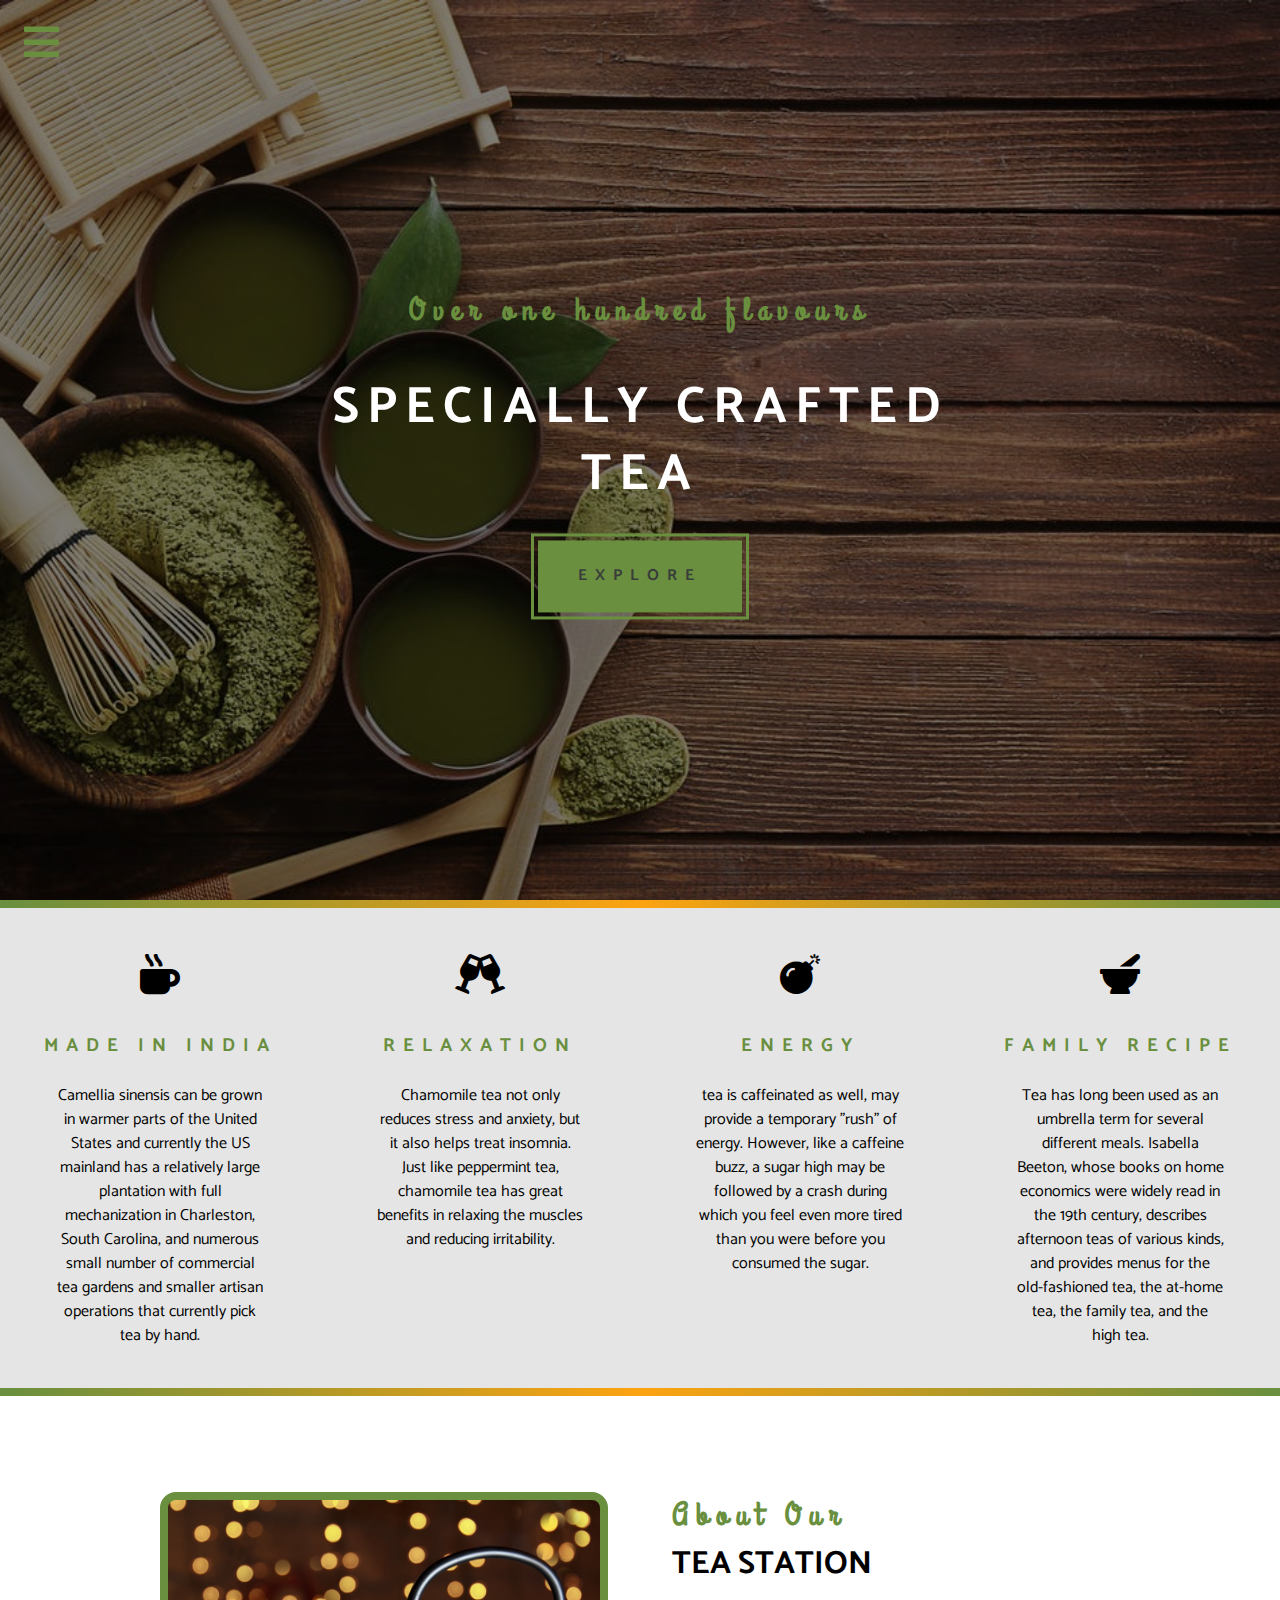
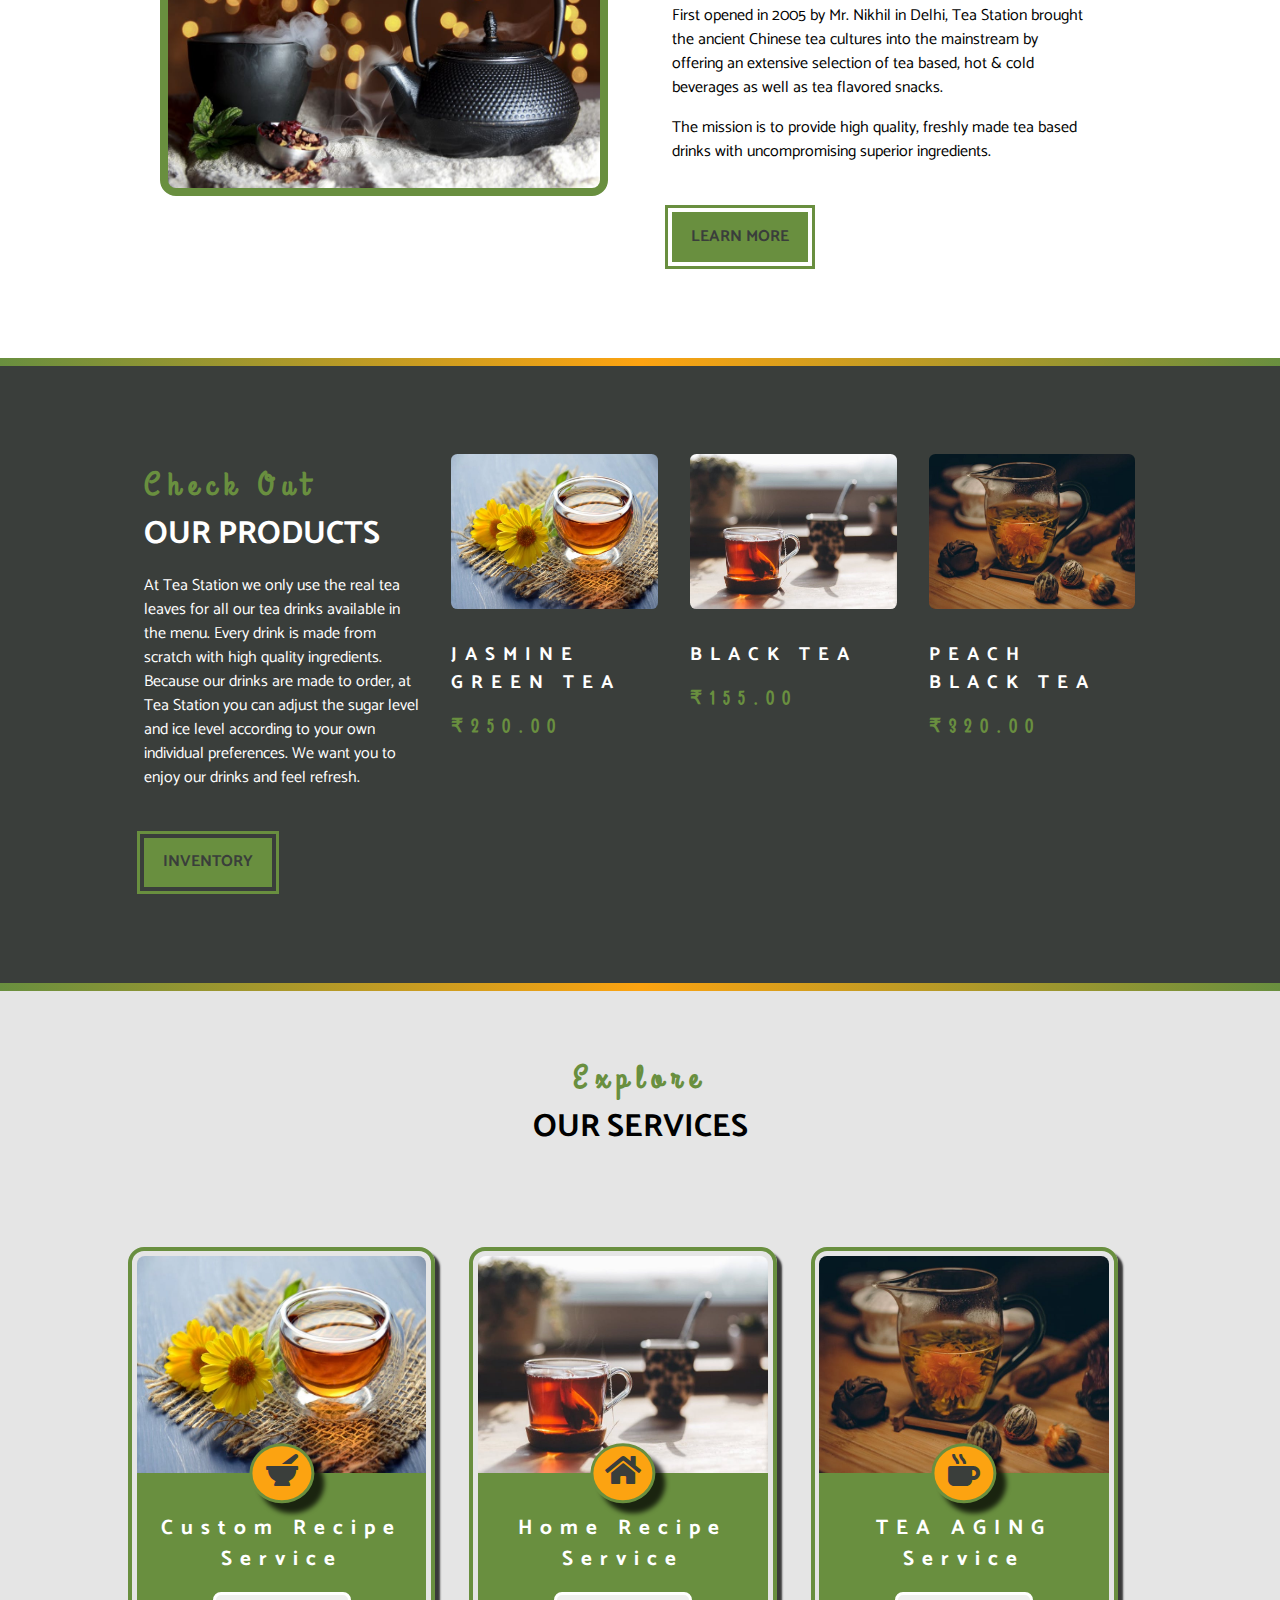
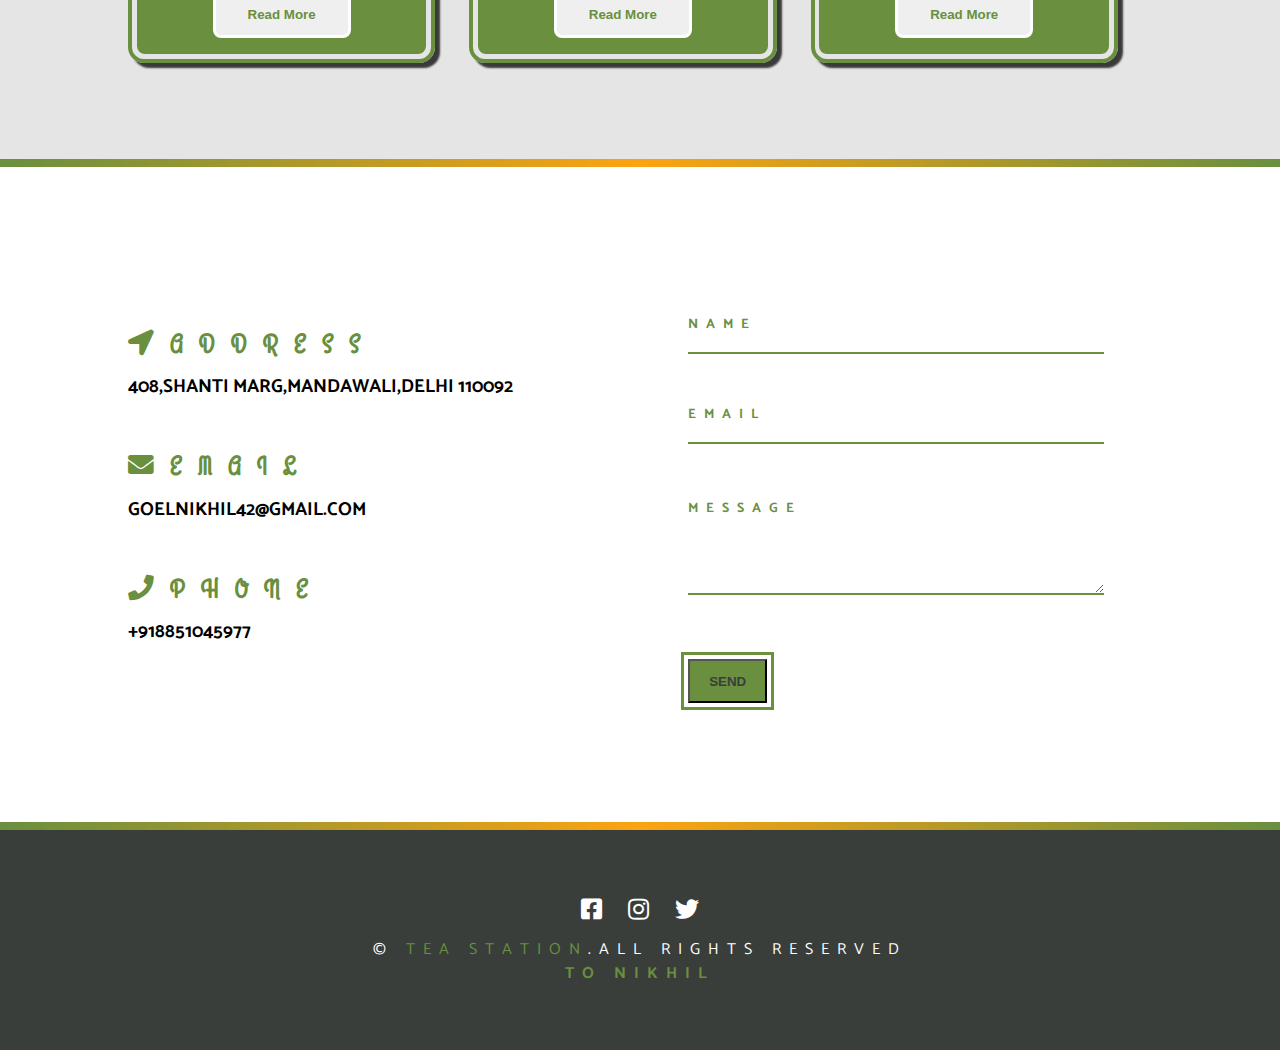
==== commit 54f838cf: "chnaged few things" ====
--- a/HTML/index.html
+++ b/HTML/index.html
@@ -10,6 +10,7 @@
     <link rel="stylesheet" href="../CSS/style.css" />
     <title>Tea Project</title>
   </head>
+
   <body>
     <!-- nav bar -->
     <nav class="navbar" id="navbar">
@@ -53,9 +54,11 @@
           Made in India
         </h3>
         <p class="skill-text">
-          Lorem ipsum dolor sit amet consectetur adipisicing elit.
-          Exercitationem ab dicta asperiores ex consequuntur eaque deleniti
-          provident repellat animi. Numquam.
+          Camellia sinensis can be grown in warmer parts of the United States
+          and currently the US mainland has a relatively large plantation with
+          full mechanization in Charleston, South Carolina, and numerous small
+          number of commercial tea gardens and smaller artisan operations that
+          currently pick tea by hand.
         </p>
       </article>
       <!-- End OF Skill -->
@@ -66,9 +69,9 @@
           Relaxation
         </h3>
         <p class="skill-text">
-          Lorem ipsum dolor sit amet consectetur adipisicing elit.
-          Exercitationem ab dicta asperiores ex consequuntur eaque deleniti
-          provident repellat animi. Numquam.
+          Chamomile tea not only reduces stress and anxiety, but it also helps
+          treat insomnia. Just like peppermint tea, chamomile tea has great
+          benefits in relaxing the muscles and reducing irritability.
         </p>
       </article>
       <!-- End OF Skill -->
@@ -79,9 +82,10 @@
           Energy
         </h3>
         <p class="skill-text">
-          Lorem ipsum dolor sit amet consectetur adipisicing elit.
-          Exercitationem ab dicta asperiores ex consequuntur eaque deleniti
-          provident repellat animi. Numquam.
+          tea is caffeinated as well, may provide a temporary "rush" of energy.
+          However, like a caffeine buzz, a sugar high may be followed by a crash
+          during which you feel even more tired than you were before you
+          consumed the sugar.
         </p>
       </article>
       <!-- End OF Skill -->
@@ -92,9 +96,11 @@
           Family Recipe
         </h3>
         <p class="skill-text">
-          Lorem ipsum dolor sit amet consectetur adipisicing elit.
-          Exercitationem ab dicta asperiores ex consequuntur eaque deleniti
-          provident repellat animi. Numquam.
+          Tea has long been used as an umbrella term for several different
+          meals. Isabella Beeton, whose books on home economics were widely read
+          in the 19th century, describes afternoon teas of various kinds, and
+          provides menus for the old-fashioned tea, the at-home tea, the family
+          tea, and the high tea.
         </p>
       </article>
     </section>
@@ -124,12 +130,14 @@
 
             <!-- end of section title -->
             <p class="about-text">
-              Lorem ipsum, dolor sit amet consectetur adipisicing elit. Dolorum
-              vel, sint maiores doloribus a eum.
+              First opened in 2005 by Mr. Nikhil in Delhi, Tea Station brought
+              the ancient Chinese tea cultures into the mainstream by offering
+              an extensive selection of tea based, hot & cold beverages as well
+              as tea flavored snacks.
             </p>
             <p class="about-text">
-              Lorem ipsum, dolor sit amet consectetur adipisicing elit. Dolorum
-              vel, sint maiores doloribus a eum.
+              The mission is to provide high quality, freshly made tea based
+              drinks with uncompromising superior ingredients.
             </p>
             <a href="../HTML/about.html" class="main-btn">Learn more</a>
           </div>
@@ -151,9 +159,12 @@
           </div>
           <!-- end of section title -->
           <p class="product-text text-white">
-            Lorem ipsum dolor sit amet consectetur adipisicing elit. Dignissimos
-            id quisquam eaque possimus ipsa, eveniet qui eos reiciendis hic
-            illum?
+            At Tea Station we only use the real tea leaves for all our tea
+            drinks available in the menu. Every drink is made from scratch with
+            high quality ingredients. Because our drinks are made to order, at
+            Tea Station you can adjust the sugar level and ice level according
+            to your own individual preferences. We want you to enjoy our drinks
+            and feel refresh.
           </p>
           <a href="../HTML/products.html" class="main-btn">inventory</a>
         </article>
@@ -166,9 +177,9 @@
               alt="product"
               class="product-img"
             />
-            <h3 class="product-title">product title</h3>
+            <h3 class="product-title">JASMINE GREEN TEA</h3>
             <h3 class="product-price">
-              $6.99
+              ₹250.00
             </h3>
           </article>
           <!--End OF  single product -->
@@ -179,9 +190,9 @@
               alt="product"
               class="product-img"
             />
-            <h3 class="product-title">product title</h3>
+            <h3 class="product-title">BLACK TEA</h3>
             <h3 class="product-price">
-              $6.99
+              ₹155.00
             </h3>
           </article>
           <!--End OF  single product -->
@@ -192,9 +203,9 @@
               alt="product"
               class="product-img"
             />
-            <h3 class="product-title">product title</h3>
+            <h3 class="product-title">PEACH BLACK TEA</h3>
             <h3 class="product-price">
-              $6.99
+              ₹320.00
             </h3>
           </article>
           <!--End OF  single product -->
@@ -295,7 +306,6 @@
         </article>
         <!-- End Of single Card -->
       </div>
-      
     </section>
     <!-- End Of Services -->
     <!-- Content Divider -->
